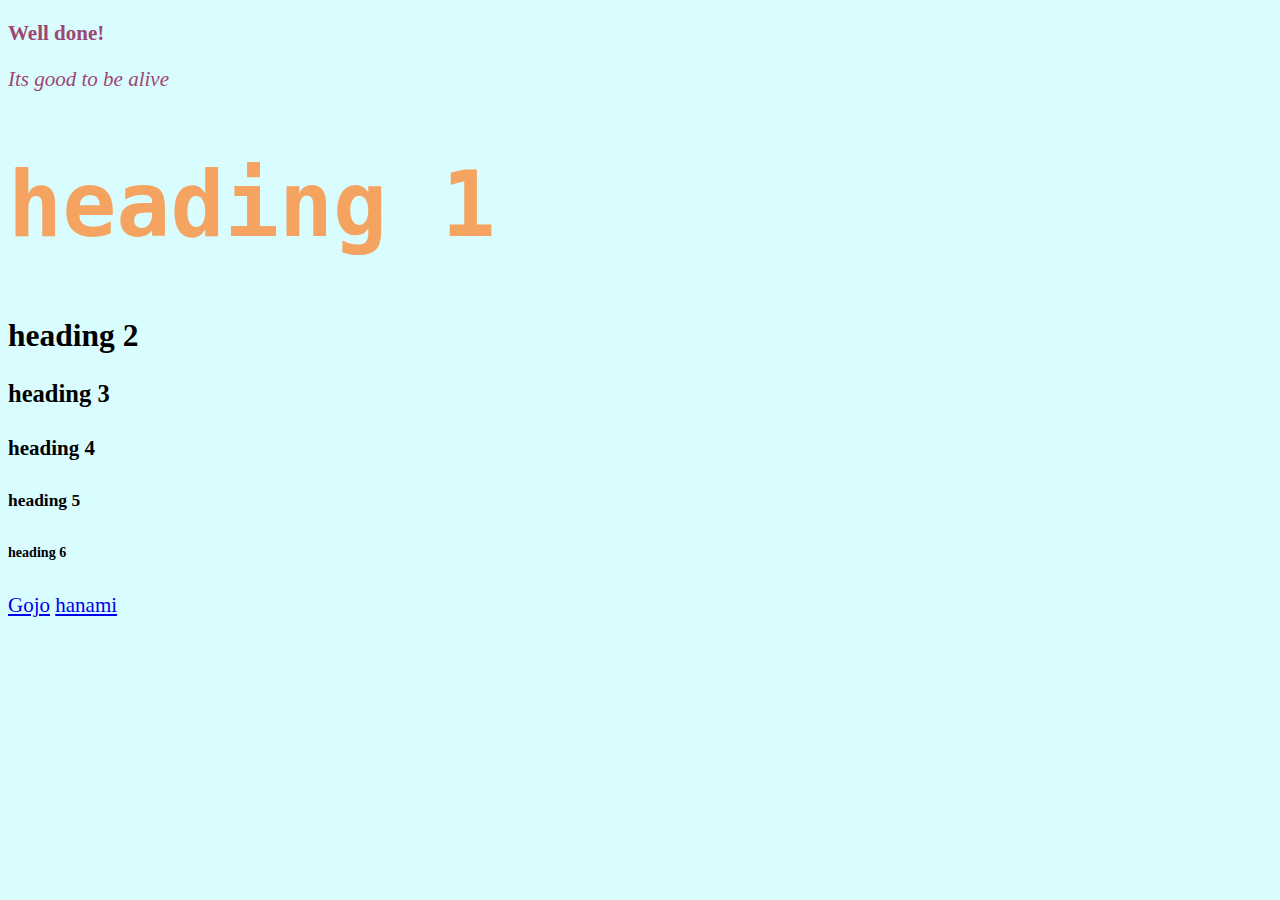
==== index.html @ 35463779 "first commit" ====
<!DOCTYPE html>
<html lang="en">
<head>
    <meta charset="UTF-8">
    <meta name="viewport" content="width=device-width, initial-scale=1.0">
    <title>Document</title>
    <link rel="stylesheet" href="css/style.css">
</head>
<body>
    <p><strong>Well done!</strong></p>

    <!-- this is an html comment -->

    <p><em>Its good to be alive</em></p>

    <h1>heading 1</h1>
    <h2>heading 2</h2>
    <h3>heading 3</h3>
    <h4>heading 4</h4>
    <h5>heading 5</h5>
    <h6>heading 6</h6>
</body>
<a href="http://www.google.com">Gojo</a>
<a href="hanami.html">hanami</a>
</html>
---- css/style.css ----
body {
    background-color: rgba(170, 249, 255, 0.452);
    color: black;
    font-size: 21px;
}


p {
    color: rgb(158, 70, 114);
}


h1 {
    font-size: 90px;
    font-family: monospace;
    color: sandybrown;
}


div {
    background-color: pink;
    width: 500px;
}

.box {
    background-image: ../logo mock up 1.jpeg;
    padding: 100px;
    margin: 200px;
}

span {
    color: chocolate;
    font-family: cursive;
    font-size: 21px;
}
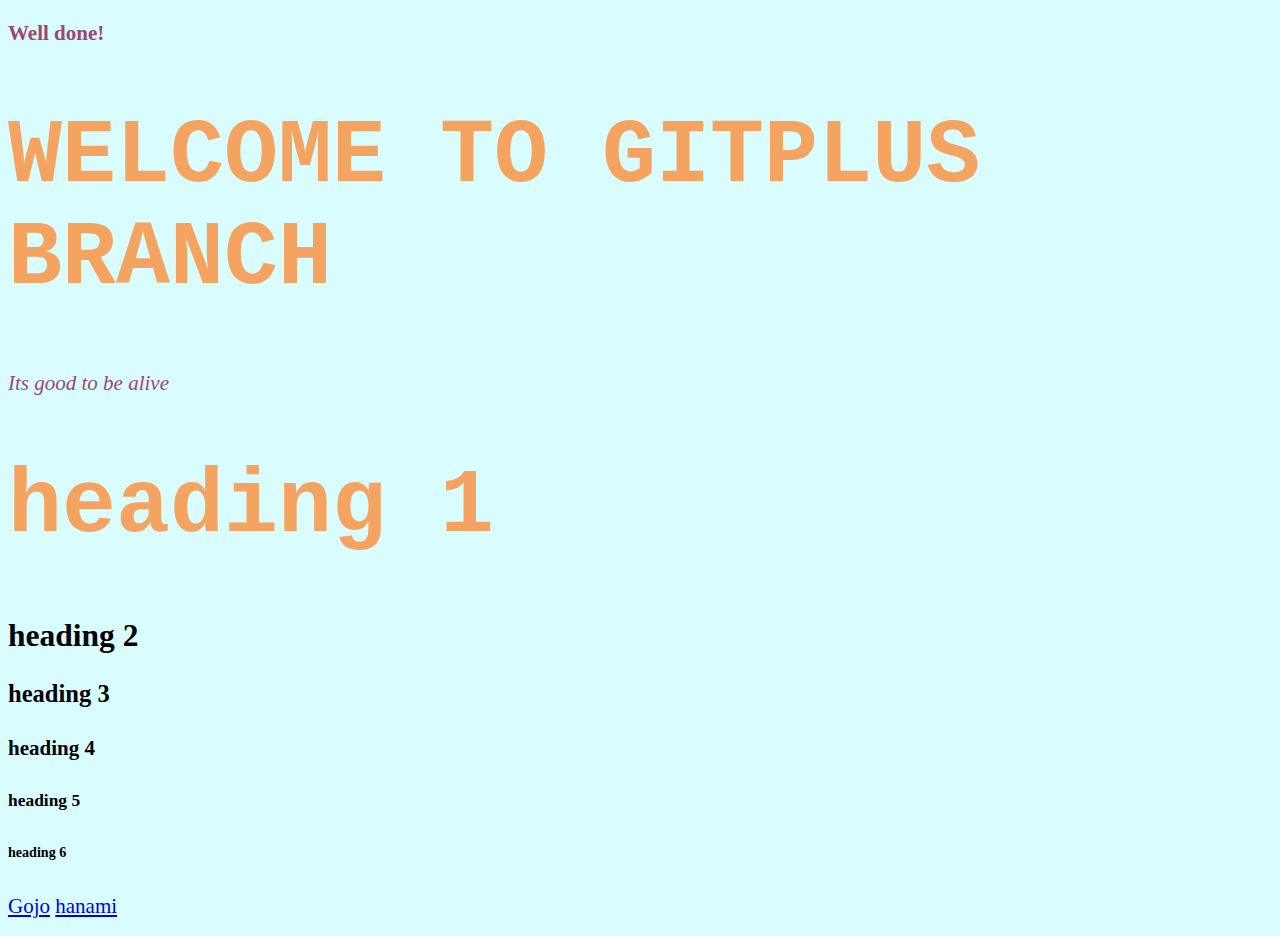
==== commit 7074c6fd: "jj" ====
--- a/index.html
+++ b/index.html
@@ -11,6 +11,8 @@
 
     <!-- this is an html comment -->
 
+     <h1>WELCOME TO GITPLUS BRANCH</h1>
+
     <p><em>Its good to be alive</em></p>
 
     <h1>heading 1</h1>
